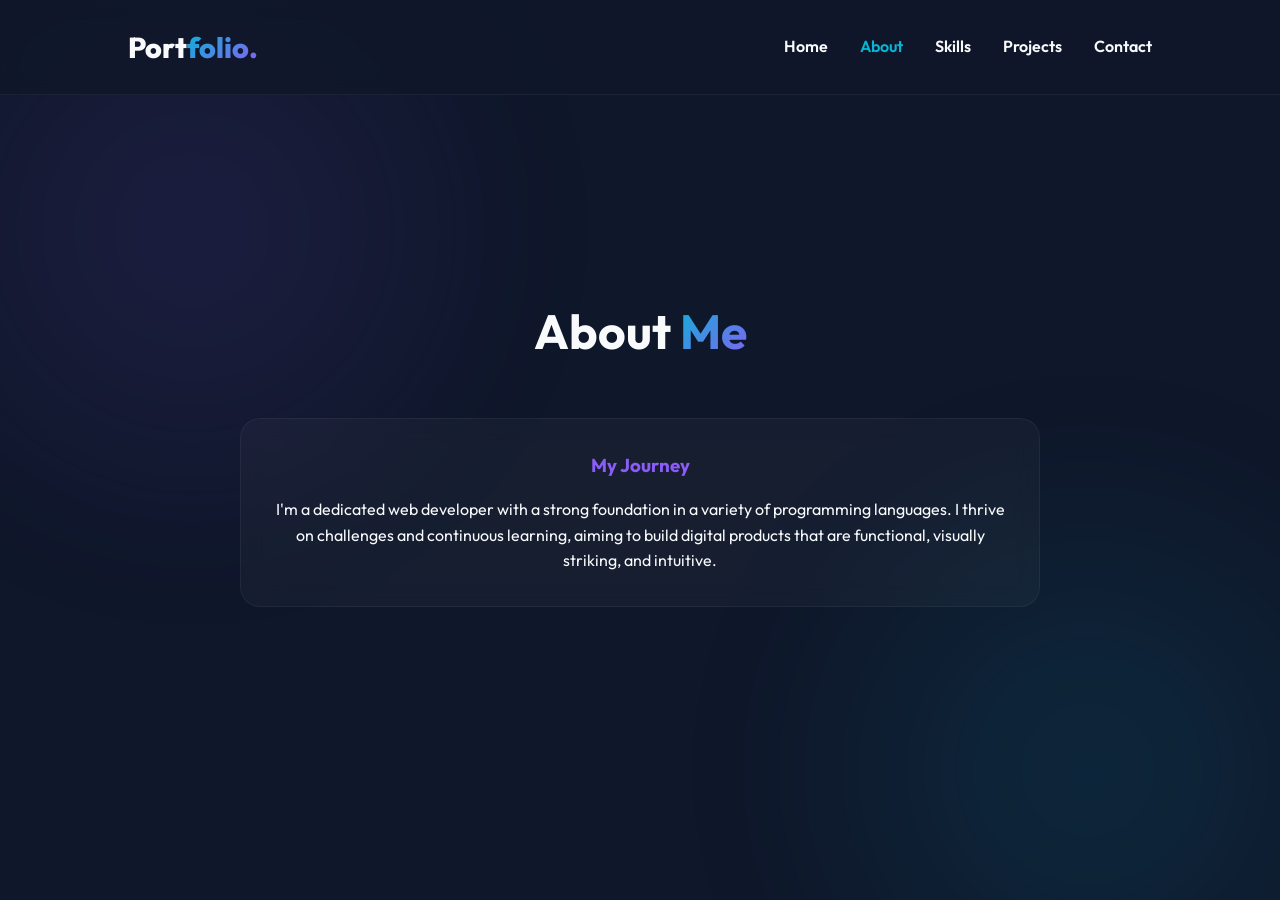
==== about.html @ a43c8011 "Initial commit" ====
<!DOCTYPE html>
<html lang="en">
<head>
    <meta charset="UTF-8">
    <meta name="viewport" content="width=device-width, initial-scale=1.0">
    <title>About - Stunning Web Developer Portfolio</title>
    <!-- Google Fonts -->
    <link rel="preconnect" href="https://fonts.googleapis.com">
    <link rel="preconnect" href="https://fonts.gstatic.com" crossorigin>
    <link href="https://fonts.googleapis.com/css2?family=Outfit:wght@300;400;600;800&display=swap" rel="stylesheet">
    <!-- Font Awesome for Icons -->
    <link rel="stylesheet" href="https://cdnjs.cloudflare.com/ajax/libs/font-awesome/6.4.0/css/all.min.css">
    <link rel="stylesheet" href="styles.css">
</head>
<body>
    <div class="blob-bg"></div>
    <div class="blob-bg blob-2"></div>

    <!-- Navigation -->
    <nav id="navbar">
        <div class="nav-content">
            <div class="logo">Port<span class="highlight">folio.</span></div>
            <ul class="nav-links">
                <li><a href="index.html">Home</a></li>
                <li><a href="about.html" style="color: var(--accent-1)">About</a></li>
                <li><a href="skills.html">Skills</a></li>
                <li><a href="projects.html">Projects</a></li>
                <li><a href="contact.html">Contact</a></li>
            </ul>
        </div>
    </nav>

    <!-- About Section -->
    <section id="about" class="about section-padding">
        <h2 class="section-title hidden">About <span class="highlight">Me</span></h2>
        <div class="about-content hidden glass-card">
            <h3>My Journey</h3>
            <p>I'm a dedicated web developer with a strong foundation in a variety of programming languages. I thrive on challenges and continuous learning, aiming to build digital products that are functional, visually striking, and intuitive.</p>
        </div>
    </section>

    <script src="script.js"></script>
</body>
</html>
---- styles.css ----
:root {
    --bg-color: #0f172a;
    --card-bg: rgba(255, 255, 255, 0.03);
    --card-border: rgba(255, 255, 255, 0.05);
    --text-primary: #f8fafc;
    --text-secondary: #94a3b8;
    --accent-1: #06b6d4; /* Cyan */
    --accent-2: #8b5cf6; /* Purple */
    --font-heading: 'Outfit', sans-serif;
    --font-body: 'Outfit', sans-serif;
    --transition: all 0.3s ease;
}

* {
    margin: 0;
    padding: 0;
    box-sizing: border-box;
    scroll-behavior: smooth;
}

body {
    background-color: var(--bg-color);
    color: var(--text-primary);
    font-family: var(--font-body);
    line-height: 1.6;
    overflow-x: hidden;
    position: relative;
}

.blob-bg {
    position: fixed;
    top: -10%;
    left: -10%;
    width: 50vw;
    height: 50vw;
    border-radius: 50%;
    background: radial-gradient(circle, var(--accent-2) 0%, transparent 70%);
    opacity: 0.15;
    filter: blur(100px);
    z-index: -1;
    animation: float 20s infinite alternate;
}

.blob-2 {
    top: 50%;
    left: 60%;
    background: radial-gradient(circle, var(--accent-1) 0%, transparent 70%);
    animation-delay: -5s;
}

@keyframes float {
    0% { transform: translate(0, 0) scale(1); }
    100% { transform: translate(10%, 10%) scale(1.1); }
}

.highlight {
    background: linear-gradient(135deg, var(--accent-1), var(--accent-2));
    -webkit-background-clip: text;
    background-clip: text;
    -webkit-text-fill-color: transparent;
    display: inline-block;
}

.glass-card {
    background: var(--card-bg);
    backdrop-filter: blur(12px);
    -webkit-backdrop-filter: blur(12px);
    border: 1px solid var(--card-border);
    border-radius: 20px;
    padding: 2rem;
    transition: var(--transition);
}

.glass-card:hover {
    transform: translateY(-5px);
    border-color: rgba(255, 255, 255, 0.1);
    box-shadow: 0 10px 30px -10px rgba(0, 0, 0, 0.5);
}

.section-padding {
    padding: 6rem 10%;
    min-height: 100vh;
    display: flex;
    flex-direction: column;
    justify-content: center;
}

/* Nav */
nav {
    position: fixed;
    top: 0;
    width: 100%;
    padding: 1.5rem 10%;
    z-index: 1000;
    transition: var(--transition);
    background: rgba(15, 23, 42, 0.8);
    backdrop-filter: blur(10px);
    border-bottom: 1px solid rgba(255, 255, 255, 0.05);
}

.nav-content {
    display: flex;
    justify-content: space-between;
    align-items: center;
}

.logo {
    font-size: 1.8rem;
    font-weight: 800;
    font-family: var(--font-heading);
}

.nav-links {
    display: flex;
    list-style: none;
    gap: 2rem;
}

.nav-links a {
    color: var(--text-primary);
    text-decoration: none;
    font-weight: 600;
    font-size: 1rem;
    transition: var(--transition);
    position: relative;
}

.nav-links a::after {
    content: '';
    position: absolute;
    bottom: -5px;
    left: 0;
    width: 0;
    height: 2px;
    background: linear-gradient(90deg, var(--accent-1), var(--accent-2));
    transition: var(--transition);
}

.nav-links a:hover::after {
    width: 100%;
}

.nav-links a:hover {
    color: var(--accent-1);
}

/* Hero */
.hero {
    align-items: center;
    text-align: center;
}

.greeting {
    font-size: 1.5rem;
    color: var(--accent-1);
    margin-bottom: 0.5rem;
}

.name {
    font-size: 4.5rem;
    font-weight: 800;
    line-height: 1.1;
    margin-bottom: 1rem;
}

.typing-text {
    font-size: 2rem;
    color: var(--text-secondary);
    margin-bottom: 1.5rem;
}

.cursor {
    display: inline-block;
    width: 3px;
    background-color: var(--accent-1);
    animation: blink 1s step-end infinite;
}

@keyframes blink {
    50% { opacity: 0; }
}

.hero-description {
    max-width: 600px;
    margin: 0 auto 2.5rem;
    font-size: 1.1rem;
    color: var(--text-secondary);
}

.btn {
    display: inline-flex;
    align-items: center;
    gap: 0.5rem;
    padding: 0.8rem 2rem;
    border-radius: 30px;
    font-weight: 600;
    text-decoration: none;
    transition: var(--transition);
    border: none;
    cursor: pointer;
    font-size: 1rem;
}

.primary-btn {
    background: linear-gradient(135deg, var(--accent-1), var(--accent-2));
    color: white;
    box-shadow: 0 4px 15px rgba(6, 182, 212, 0.3);
}

.primary-btn:hover {
    transform: scale(1.05);
    box-shadow: 0 6px 20px rgba(139, 92, 246, 0.4);
}

.secondary-btn {
    background: transparent;
    color: var(--text-primary);
    border: 1px solid rgba(255, 255, 255, 0.2);
}

.secondary-btn:hover {
    background: rgba(255, 255, 255, 0.05);
    border-color: rgba(255, 255, 255, 0.5);
}

.hero-buttons {
    display: flex;
    gap: 1rem;
    justify-content: center;
}

/* Sections */
.section-title {
    font-size: 3rem;
    margin-bottom: 3rem;
    text-align: center;
}

.about-content {
    max-width: 800px;
    margin: 0 auto;
    text-align: center;
}

.about-content h3 {
    margin-bottom: 1rem;
    color: var(--accent-2);
}

/* Skills */
.grid-layout {
    display: grid;
    grid-template-columns: repeat(auto-fit, minmax(280px, 1fr));
    gap: 2rem;
}

.skill-card {
    text-align: center;
}

.skill-icon {
    font-size: 3rem;
    margin-bottom: 1rem;
    background: linear-gradient(135deg, var(--accent-1), var(--accent-2));
    -webkit-background-clip: text;
    background-clip: text;
    -webkit-text-fill-color: transparent;
}

.skill-card h3 {
    margin-bottom: 0.5rem;
}

.skill-card p {
    color: var(--text-secondary);
    font-size: 0.95rem;
}

/* Projects */
.projects-grid {
    display: grid;
    grid-template-columns: repeat(auto-fit, minmax(320px, 1fr));
    gap: 2rem;
}

.project-card h3 {
    margin-bottom: 0.5rem;
}

.project-card p {
    color: var(--text-secondary);
    font-size: 0.95rem;
    margin-bottom: 1rem;
}

.tags {
    display: flex;
    flex-wrap: wrap;
    gap: 0.5rem;
}

.tags span {
    background: rgba(255, 255, 255, 0.1);
    padding: 0.3rem 0.8rem;
    border-radius: 20px;
    font-size: 0.8rem;
    color: var(--accent-1);
    font-weight: 600;
}

/* Contact */
.contact-container {
    max-width: 650px;
    margin: 0 auto;
    text-align: center;
}

.contact-links {
    margin-top: 2.5rem;
    display: flex;
    flex-direction: column;
    gap: 1.2rem;
    align-items: center;
}

.contact-link {
    display: flex;
    align-items: center;
    gap: 1.5rem;
    color: var(--text-primary);
    text-decoration: none;
    font-size: 1.1rem;
    font-weight: 600;
    transition: var(--transition);
    padding: 1.2rem 2rem;
    background: rgba(255, 255, 255, 0.03);
    border: 1px solid rgba(255, 255, 255, 0.05);
    border-radius: 12px;
    width: 100%;
}

.contact-link:hover {
    background: rgba(255, 255, 255, 0.08);
    transform: translateY(-3px);
    border-color: rgba(6, 182, 212, 0.3); /* Accent-1 with some transparency */
    box-shadow: 0 10px 20px -5px rgba(0, 0, 0, 0.5);
}

.contact-link i {
    font-size: 1.8rem;
    color: var(--accent-1);
}

.contact-link:hover i {
    color: var(--accent-2);
}

.social-links {
    margin-top: 2rem;
    display: flex;
    gap: 1.5rem;
    justify-content: center;
}

.social-links a {
    color: var(--text-primary);
    font-size: 1.5rem;
    transition: var(--transition);
}

.social-links a:hover {
    color: var(--accent-1);
    transform: translateY(-3px);
}

/* Animations (Intersection Observer) */
.hidden {
    opacity: 0;
    transform: translateY(30px);
    transition: all 0.8s ease-out;
}

.show {
    opacity: 1;
    transform: translateY(0);
}

/* Responsive */
@media (max-width: 768px) {
    .name { font-size: 3rem; }
    .hero-buttons { flex-direction: column; }
    .nav-links { display: none; } /* Could add a hamburger menu logic here, keeping it simple for now */
    .section-padding { padding: 4rem 5%; }
}
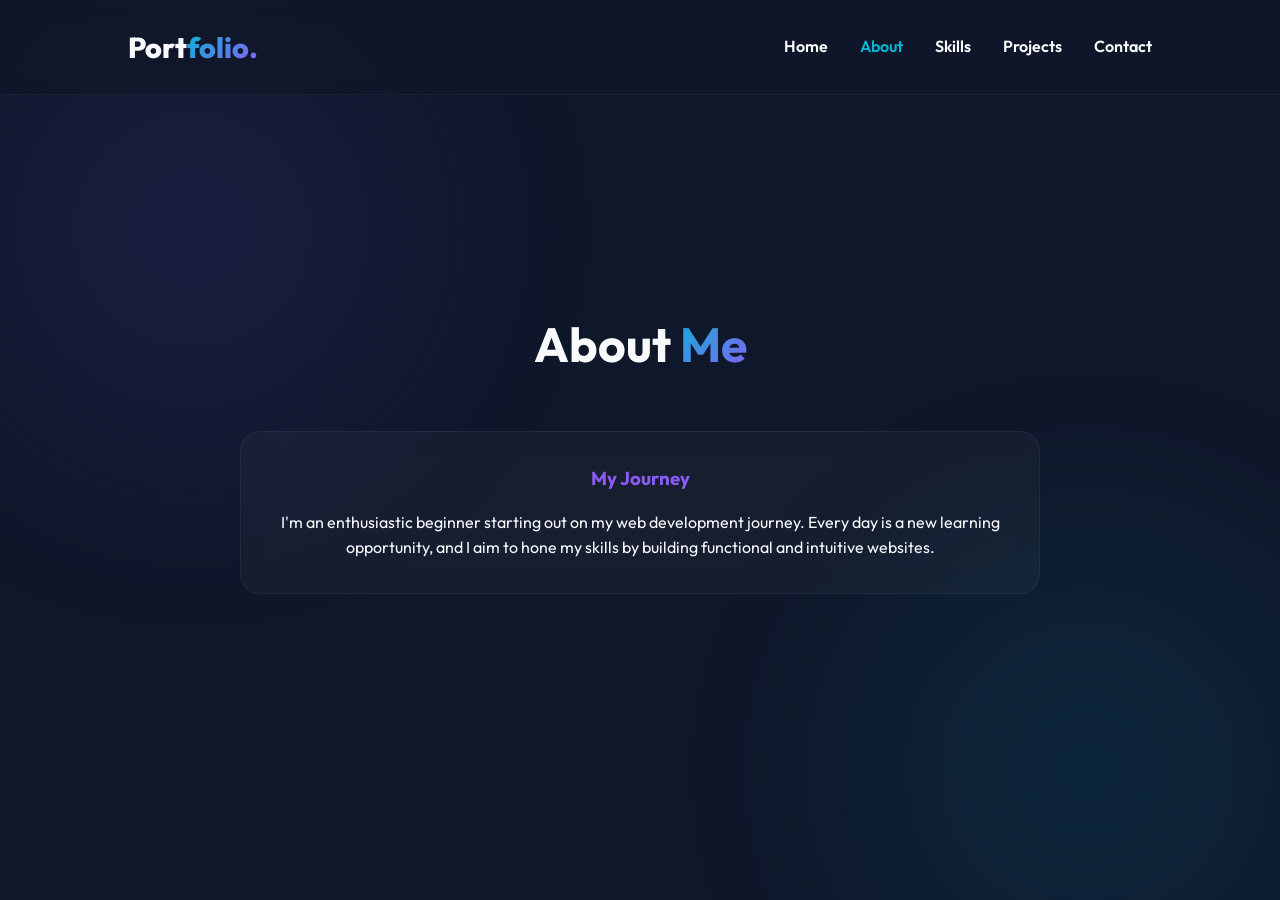
==== commit acebed8e: "Update portfolio content to beginner profile" ====
--- a/about.html
+++ b/about.html
@@ -35,7 +35,7 @@
         <h2 class="section-title hidden">About <span class="highlight">Me</span></h2>
         <div class="about-content hidden glass-card">
             <h3>My Journey</h3>
-            <p>I'm a dedicated web developer with a strong foundation in a variety of programming languages. I thrive on challenges and continuous learning, aiming to build digital products that are functional, visually striking, and intuitive.</p>
+            <p>I'm an enthusiastic beginner starting out on my web development journey. Every day is a new learning opportunity, and I aim to hone my skills by building functional and intuitive websites.</p>
         </div>
     </section>
 
